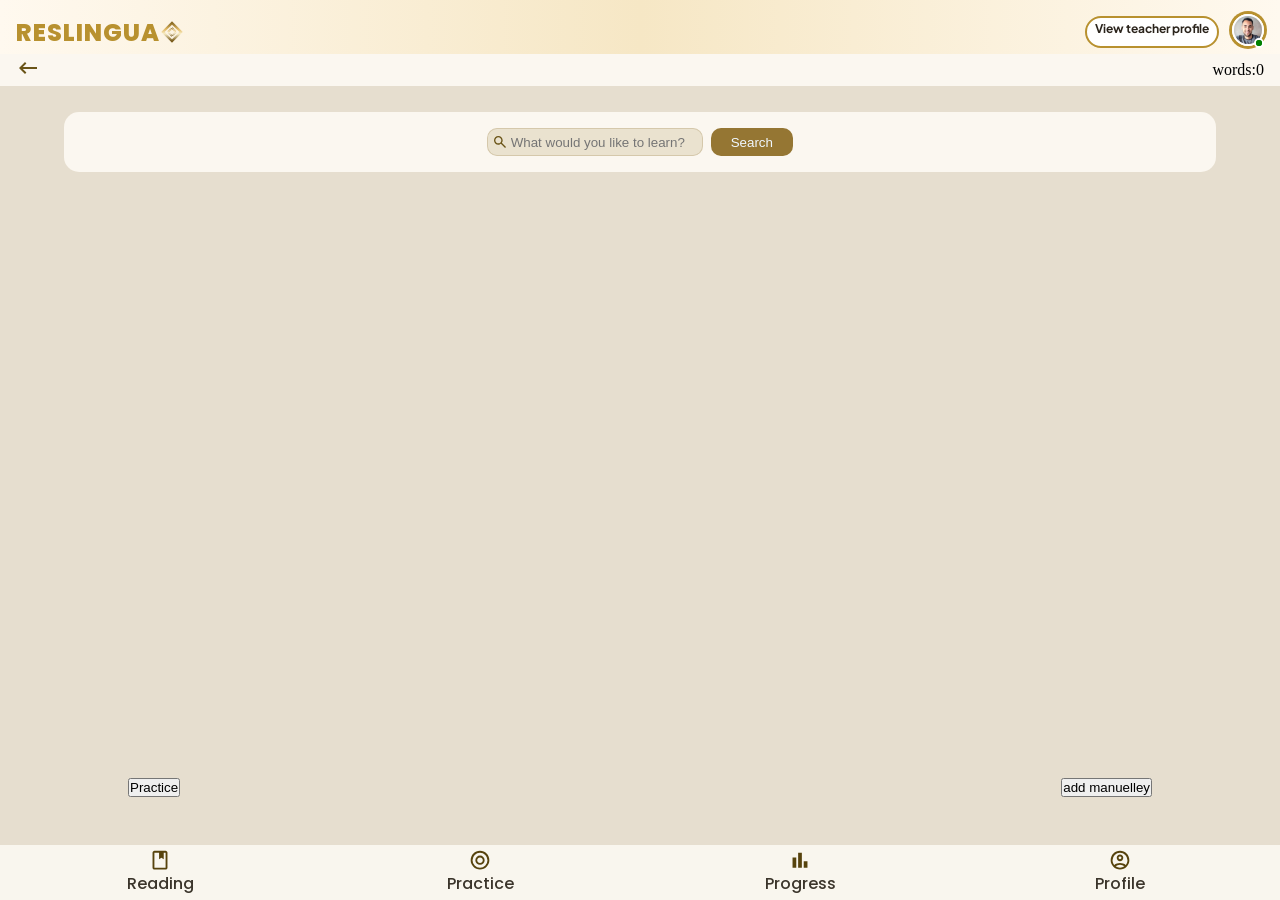
==== AddWordsToCart.html @ 48aee8d4 "push" ====
<!DOCTYPE html>
<html>
  <head>
    <link rel="stylesheet" href="Styles/Global.css">

     <link rel="preconnect" href="https://fonts.googleapis.com">
<link rel="preconnect" href="https://fonts.gstatic.com" crossorigin>
<link href="https://fonts.googleapis.com/css2?family=Poppins:ital,wght@0,100;0,200;0,300;0,400;0,500;0,600;0,700;0,800;0,900;1,100;1,200;1,300;1,400;1,500;1,600;1,700;1,800;1,900&display=swap" rel="stylesheet">
 
    <link rel="preconnect" href="https://fonts.googleapis.com">
<link rel="preconnect" href="https://fonts.gstatic.com" crossorigin>
<link href="https://fonts.googleapis.com/css2?family=Inter:ital,opsz,wght@0,14..32,100..900;1,14..32,100..900&display=swap" rel="stylesheet">
    <link rel="preconnect" href="https://fonts.googleapis.com">
<link rel="preconnect" href="https://fonts.gstatic.com" crossorigin>
<link rel="preconnect" href="https://fonts.googleapis.com">
<link rel="preconnect" href="https://fonts.gstatic.com" crossorigin>
<link href="https://fonts.googleapis.com/css2?family=Cinzel:wght@400..900&display=swap" rel="stylesheet">

<link rel="preconnect" href="https://fonts.googleapis.com">
<link rel="preconnect" href="https://fonts.gstatic.com" crossorigin>
<link href="https://fonts.googleapis.com/css2?family=Plus+Jakarta+Sans:ital,wght@0,200..800;1,200..800&display=swap" rel="stylesheet">

<link rel="preconnect" href="https://fonts.googleapis.com">
<link rel="preconnect" href="https://fonts.gstatic.com" crossorigin>
<link href="https://fonts.googleapis.com/css2?family=Fraunces:ital,opsz,wght@0,9..144,100..900;1,9..144,100..900&family=Plus+Jakarta+Sans:ital,wght@0,200..800;1,200..800&display=swap" rel="stylesheet">
    <meta charset="UTF-8">
    <meta name="viewport" content="width=device-width,initial-scale=1.0">
    <title>READING</title>
    <link rel="icon" type="image/svg+xml" href="Pictures/logo.svg">
    <style>
       main { 
      background-color: var(--bg-card);
      margin-top: 7rem;
      width: 90%;
      display: flex;
      padding: 1rem 1.3rem;
      border-radius: 15px;
      justify-content: center;
      margin-inline: auto;
       }
       .search {
        display: flex;
        
       }
       .search-button {
        background-color:rgb(234, 226, 207);
        height: 1.75rem;
        border: 1px solid rgb(213, 200, 171) ;
        border-right: none ;
        border-top-left-radius: 10px;
        border-bottom-left-radius: 10px;
       }
       input {
        width: 80%;
         background-color:rgb(234, 226, 207);
        height: 1.75rem;
        border: 1px solid rgb(213, 200, 171) ;
        border-left: none ;
        margin-left: -0.1rem;
        border-top-right-radius: 10px;
        border-bottom-right-radius: 10px;
       }
       .rechercher {
        width: 6.5rem;
        margin-left: 0.5rem;
        background-color:rgb(149, 118, 51) ;
        border-radius: 10px;
        color: aliceblue;
        border: none;
       }
       .impossible {
        color: rgb(157, 41, 41);
       }
       .ajouter {
        color: blue;
        text-decoration: underline;
       }
       .header2{
      display: flex;
      justify-content: space-between;
      align-items: center;
      background-color: var(--bg-card);
      height: 2rem;
      position: fixed;
      top: 3.4rem;
      right: 0;
      left: 0;
      padding: 0.5rem 1rem;
      margin-bottom: 1.1rem;
     }
      .footer2{
      display: flex;
      justify-content: space-between;
      align-items: center;
      color: white;
      width: 80%;
      margin-inline: auto;
      position: fixed;
      right: 50%;
      top: 83%;
      transform: translate(50%, 50%);
      height: 2.5rem;
      border-radius: 15px;
      margin-bottom: 1.1rem;
     }
    </style>
  </head>
  <body>
    <header>
      <div class="left-side">
        <span class="logo-text">RESLINGUA</span>
          <svg class="logo-svg" xmlns="http://www.w3.org/2000/svg" viewBox="0 0 300 300" width="300" height="300">
  <defs>
    <linearGradient id="or" x1="0%" y1="0%" x2="100%" y2="100%">
      <stop offset="0%"   stop-color="#8A6A22"/>
      <stop offset="35%"  stop-color="#E1BA66"/>
      <stop offset="60%"  stop-color="#F8EDC6"/>
      <stop offset="100%" stop-color="#755717"/>
    </linearGradient>
  </defs>

  <!-- fond -->
  <rect x="0" y="0" width="300" height="300" fill="transparent"/>

  <!-- losange extérieur, contour plein -->
  <rect x="70" y="70" width="160" height="160"
        transform="rotate(45 150 150)"
        fill="none" stroke="url(#or)" stroke-width="30"/>

  <!-- losange intérieur, en tirets -->
  <rect x="115" y="115" width="70" height="70"
        transform="rotate(45 150 150)"
        fill="none" stroke="url(#or)" stroke-width="26"
        stroke-dasharray="8 6"/>

</svg>
      </div>

      <div class="right-side">
        <a class="profile-button" href="https://preply.com/fr/tuteur/6178301">View teacher profile</a>
        <div class="profile-image-div" >
          <img class="profile-image" src="Pictures/teacher-profile.jpeg">
          <button class="green-dot"></button>
        </div>
      </div>
    </header>
   <div class="header2 js-header2">
          <a href="Practice.html"><svg xmlns="http://www.w3.org/2000/svg" height="24px" viewBox="0 -960 960 960" width="24px" fill="#6a5417"><path d="M360-240 120-480l240-240 56 56-144 144h568v80H272l144 144-56 56Z"/></svg></a>
          <p>words:<span id="wordsNum">0</span></p>
        </div>

     <main >
      <div>
        <div class="search">
          <button class="search-button"><svg style="display: flex; height:1rem" xmlns="http://www.w3.org/2000/svg" height="24px" viewBox="0 -960 960 960" width="24px" fill="#6a5417"><path d="M784-120 532-372q-30 24-69 38t-83 14q-109 0-184.5-75.5T120-580q0-109 75.5-184.5T380-840q109 0 184.5 75.5T640-580q0 44-14 83t-38 69l252 252-56 56ZM380-400q75 0 127.5-52.5T560-580q0-75-52.5-127.5T380-760q-75 0-127.5 52.5T200-580q0 75 52.5 127.5T380-400Z"/></svg></button>
          <input placeholder="What would you like to learn?">
          <button class="rechercher" id="search">Search</button>
        </div>
        <p id="impossible" class="impossible"></p>
         <div id="cartas" style="display: flex;
          flex-direction: column;
         ">

         </div>
      </div>

    </main>
    <div class="footer2 js-footer2">
      <button href="wordMeaning.html">
           Practice
      </button>
      <button href="wordMeaning.html">
           add manuelley
      </button>
    </div>
    <footer class="js-footer">
      <a href="Reading2.html" class="footer-button" >
        <svg class="footer-svg" xmlns="http://www.w3.org/2000/svg" height="24px" viewBox="0 -960 960 960" width="24px" fill="#57430d"><path d="M240-80q-33 0-56.5-23.5T160-160v-640q0-33 23.5-56.5T240-880h480q33 0 56.5 23.5T800-800v640q0 33-23.5 56.5T720-80H240Zm0-80h480v-640h-80v280l-100-60-100 60v-280H240v640Zm0 0v-640 640Zm200-360 100-60 100 60-100-60-100 60Z"/></svg>
        <span class="footer-text">Reading</span>
      </a>
    


<a  href="Practice.html" class="footer-button">
        <svg class="footer-svg" xmlns="http://www.w3.org/2000/svg" height="24px" viewBox="0 -960 960 960" width="24px" fill="#57430d"><path d="M480-360q-50 0-85-35t-35-85q0-50 35-85t85-35q50 0 85 35t35 85q0 50-35 85t-85 35ZM324-111.5Q251-143 197-197t-85.5-127Q80-397 80-480t31.5-156Q143-709 197-763t127-85.5Q397-880 480-880t156 31.5Q709-817 763-763t85.5 127Q880-563 880-480t-31.5 156Q817-251 763-197t-127 85.5Q563-80 480-80t-156-31.5ZM480-160q133 0 226.5-93.5T800-480q0-133-93.5-226.5T480-800q-133 0-226.5 93.5T160-480q0 133 93.5 226.5T480-160Zm0-320Zm141.5 141.5Q680-397 680-480t-58.5-141.5Q563-680 480-680t-141.5 58.5Q280-563 280-480t58.5 141.5Q397-280 480-280t141.5-58.5Z"/></svg>
        <span class="footer-text"  >Practice</span>
</a>


      <a href="Progress.html" class="footer-button">
        <svg class="footer-svg" xmlns="http://www.w3.org/2000/svg" height="24px" viewBox="0 -960 960 960" width="24px" fill="#57430d"><path d="M640-160v-280h160v280H640Zm-240 0v-640h160v640H400Zm-240 0v-440h160v440H160Z"/></svg>
        <span class="footer-text" >Progress</span>
      </a>
      <div class="footer-button"  >
        <svg class="footer-svg" xmlns="http://www.w3.org/2000/svg" height="24px" viewBox="0 -960 960 960" width="24px" fill="#57430d"><path d="M234-276q51-39 114-61.5T480-360q69 0 132 22.5T726-276q35-41 54.5-93T800-480q0-133-93.5-226.5T480-800q-133 0-226.5 93.5T160-480q0 59 19.5 111t54.5 93Zm146.5-204.5Q340-521 340-580t40.5-99.5Q421-720 480-720t99.5 40.5Q620-639 620-580t-40.5 99.5Q539-440 480-440t-99.5-40.5ZM480-80q-83 0-156-31.5T197-197q-54-54-85.5-127T80-480q0-83 31.5-156T197-763q54-54 127-85.5T480-880q83 0 156 31.5T763-763q54 54 85.5 127T880-480q0 83-31.5 156T763-197q-54 54-127 85.5T480-80Zm100-95.5q47-15.5 86-44.5-39-29-86-44.5T480-280q-53 0-100 15.5T294-220q39 29 86 44.5T480-160q53 0 100-15.5ZM523-537q17-17 17-43t-17-43q-17-17-43-17t-43 17q-17 17-17 43t17 43q17 17 43 17t43-17Zm-43-43Zm0 360Z"/></svg>
        <span class="footer-text">Profile</span>
      </div>
    </footer>
    
  </body>
  <script>
    let cartes = JSON.parse(localStorage.getItem('cartes')).reverse();
    
    console.log(cartes);

    const index = localStorage.getItem('index');
    console.log(index);


    const search = document.getElementById('search');
    const impossible = document.getElementById('impossible');
    const cartas = document.getElementById('cartas');
    const wordsNum = document.getElementById('wordsNum');
    wordsNum.textContent = cartes[index].wordMeaningCarts.length;


    search.addEventListener('click', () => {
    impossible.innerHTML = `Impossible de trouver "<span >word</span>" dans le dictionnaire
     <p><a class="ajouter">ajouter ce mot manuelllemnt</a></p>`;
    });

     cartes[index].wordMeaningCarts.reverse().forEach((element, ind) => {
     const carr = document.createElement('div');
       carr.innerHTML =`<div  style="display:flex;
        justify-content: space-between;
         align-items: center;
       ">
         <div>
                <span>${element.word}</span>
                <p>${element.meaning}</p>
              </div>
              <div  style="display: flex;
                flex-direction: column;
              ">
                <span><svg xmlns="http://www.w3.org/2000/svg" height="24px" viewBox="0 -960 960 960" width="24px" fill="#6a5417"><path d="M560-131v-82q90-26 145-100t55-168q0-94-55-168T560-749v-82q124 28 202 125.5T840-481q0 127-78 224.5T560-131ZM120-360v-240h160l200-200v640L280-360H120Zm440 40v-322q47 22 73.5 66t26.5 96q0 51-26.5 94.5T560-320ZM400-606l-86 86H200v80h114l86 86v-252ZM300-480Z"/></svg></span>
                <span><svg xmlns="http://www.w3.org/2000/svg" height="24px" viewBox="0 -960 960 960" width="24px" fill="#6a5417"><path d="M280-120q-33 0-56.5-23.5T200-200v-520h-40v-80h200v-40h240v40h200v80h-40v520q0 33-23.5 56.5T680-120H280Zm400-600H280v520h400v-520ZM360-280h80v-360h-80v360Zm160 0h80v-360h-80v360ZM280-720v520-520Z"/></svg></span>
              </div>
              
              </div>`

           cartas.appendChild(carr);
      
     });
    
  </script>
</html>
---- Styles/Global.css ----
* {
  margin: 0;
  padding: 0;
  box-sizing: border-box;
}
:root {
--bg-main: rgb(230, 222, 207);
--bg-card: #FBF7F0;
--text-primary: #2B241C;
--text-muted: #8C7F6C;
--accent: #3A5A40;
--accent-dark: #2C4530;
--accent-soft: #E4EBE1;
--gold: #B8912F;
--bronze: #8a806f;
--line: #DCD0BB;
--creme-chaud: #F9F6EE;
--active-element : #a98a3a;
--brun-noir: #3b352b;
--vert-footer: #5f8f72;
--header: linear-gradient(
        90deg,
        #FFF9EF,
        #F6E7C5,
        #FFF9EF
        );
}
body{
  background-color: var(--bg-main);
  position: relative;
}
header{
  display: flex;
  position:fixed;
  top: 0;
  right: 0;
  left: 0;
  justify-content: space-between;
  background: var(--header);
  padding: 0rem 1rem;
  min-height: 3.5rem;
  align-items: center;
}
/*left side*/
.left-side {
  display: flex;
  align-items: center;
  justify-content: center;
}
.logo-text {
  font-family: 'Poppins', sans-serif;
  letter-spacing: 1px;
  text-transform: uppercase;
  color: var(--gold);
  font-family: 'Poppins', sans-serif;
          font-size: 1.12rem;
          font-weight: 800;
}
.logo-svg{
  height: 1.25rem;
  width: auto;
}
/*right side*/
.right-side {
  display: flex;
  justify-content: center;
  align-items: center;
}
.profile-image-div {
  position: relative;
}
.profile-image {
  height: 2rem;
  border-radius: 1rem;
  border: 1.5px white solid;
  box-shadow: 0px 0px 0px 2px #B8912F;
}
.green-dot{
  background-color: green;
  height: 0.6rem;
  width: 0.6rem;
  border-radius: 10px;
  border: 2px solid white;
  position: absolute;
  right: 0px;
  bottom: 2px;
}
.green-dot::after{
  content: '';
  background-color: green;
  height: 0.4rem;
  width: 0.4rem;
  border-radius: 10px;
  position: absolute;
  right: 0;
  bottom: 0;
  animation: pulse infinite 3s;
}
@keyframes pulse {
0% {
transform: scale(1);
opacity: 1;
}
70% {
transform: scale(1.8);
opacity: 0;
}
100% {
transform: scale(1.8);
opacity: 0;
}

}
.profile-button {
   display: flex;
        justify-content: center;
        align-items: center;
           height: fit-content;
  background-color: #ffffff;
  margin-right: 0.5rem;
  color: #2B241C;
  border-radius: 1rem;
  text-decoration: none;
  padding-left: 0.3rem;
  padding-right: 0.3rem;
  padding-bottom: 0.2rem;
  border: solid 2px var(--gold);
  font-family: 'Plus Jakarta Sans', sans-serif;
  font-size: 0.9rem;
  font-weight: 700;

}

/*medias*/

@media (min-width: 768px) {
header{
  min-height: 6rem;
}
.logo-text{
  font-size: 1.75rem;
}
.logo-svg{
  height:1.75rem;
}
.profile-image {
  height: 2rem;
  border-radius: 2rem;
  border: 1.5px white solid;
  box-shadow: 0px 0px 0px 2px #B8912F;
}
.profile-button {
  background-color: #ffffff;
  margin-right: 1rem;
  border-radius: 1rem;
  padding-left: 0.3rem;
  padding-right: 0.3rem;
  padding-bottom: 0.2rem;
  border: solid 2px var(--gold);
  font-family: 'Plus Jakarta Sans', sans-serif;
  height: 1.7rem;
  font-size: 0.75rem;
  font-weight: 700;

}
}
@media (min-width: 1024px) {
header{
  min-height: 4rem;
}
.logo-text{
  font-size: 1.5rem;
}
.logo-svg{
  height:1.5rem;
}
.profile-image {
  height: 2rem;
  border-radius: 2rem;
  border: 2px white solid;
  box-shadow: 0px 0px 0px 3px #B8912F;
}
.profile-button {
  background-color: #ffffff;
  margin-right: 0.8rem;
  border-radius: 1rem;
  padding-left: 0.5rem;
  padding-right: 0.5rem;
  padding-bottom: 0.5rem;
  height: 2rem;
  font-size: 0.75rem;
  font-weight: 700;

}
}
@media (min-width: 1440px) {
header{
  min-height: 4rem;
}
.logo-text{
  font-size: 1.5rem;
}
.logo-svg{
  height:1.5rem;
}
.profile-image {
  height: 2rem;
  border-radius: 2rem;
  border: 2px white solid;
  box-shadow: 0px 0px 0px 3px #B8912F;
}
.profile-button {
  background-color: #ffffff;
  margin-right: 0.8rem;
  border-radius: 1rem;
  padding-left: 0.5rem;
  padding-right: 0.5rem;
  padding-bottom: 0.5rem;
  height: 2rem;
  font-size: 0.75rem;
  font-weight: 700;

}
}
/*fooooter*/
footer {
  height: auto;
  min-height: fit-content ;
  background-color: var(--creme-chaud) ;
  display: grid;
  grid-template-columns: 1fr 1fr 1fr 1fr;
  align-items: center;
  justify-content: center;
  position: fixed;
  bottom: 0;
  right: 0;
  left: 0;
}
.footer-button {
  display: flex;
  flex-direction: column;
  justify-content: center;
  align-items: center;
  padding: 0.25rem;
  text-decoration: none;
}
.footer-button:hover{
  cursor: pointer;
  background-color: #e6ded1;
  border-radius: 5px;
}
.footer-svg {
 height: 1.4rem;
  color: var(--bronze);
}
.footer-svg:hover{
  fill: var(--vert-footer);
}
.footer-text {
  color: var(--brun-noir);
  font-family: 'Poppins', sans-serif;
  text-decoration: none;
  font-weight: 500;
}
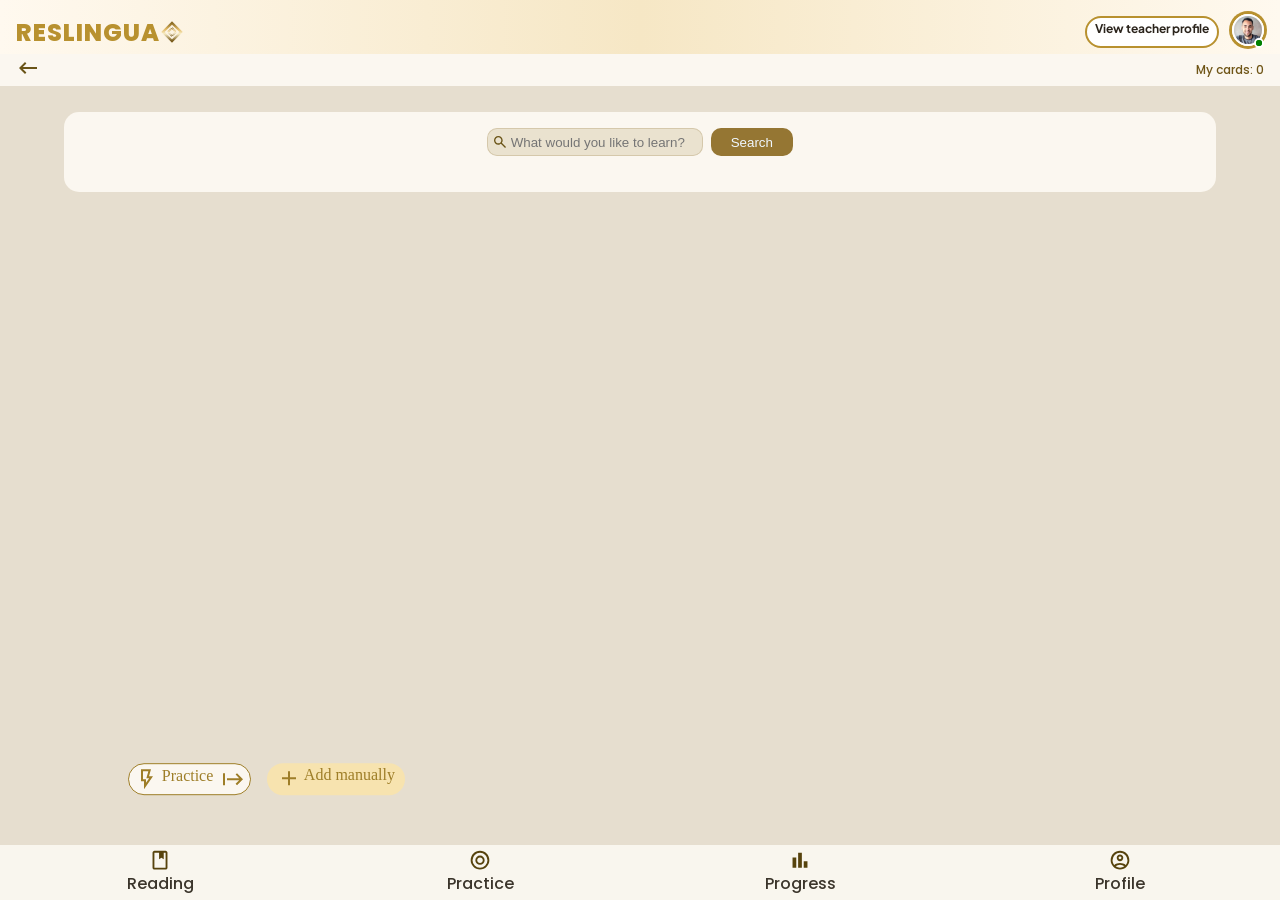
==== commit 7521bcdd: "hhh" ====
--- a/AddWordsToCart.html
+++ b/AddWordsToCart.html
@@ -37,6 +37,13 @@
       border-radius: 15px;
       justify-content: center;
       margin-inline: auto;
+       margin-bottom:7rem
+       }
+       .myCards {
+        color: rgb(111, 85, 23);
+        font-family: 'Poppins', serif;
+        font-size: 0.75rem;
+        font-weight: 500;
        }
        .search {
         display: flex;
@@ -69,10 +76,15 @@
         border: none;
        }
        .impossible {
-        color: rgb(157, 41, 41);
+        color: rgb(173, 40, 40);
+        margin-bottom: 1.25rem;
+        margin-top: 0.65rem;
        }
        .ajouter {
-        color: blue;
+        margin-top: 0.4rem;
+       }
+       .ajouterAfter {
+        color: #886b1a;
         text-decoration: underline;
        }
        .header2{
@@ -90,19 +102,50 @@
      }
       .footer2{
       display: flex;
-      justify-content: space-between;
-      align-items: center;
       color: white;
-      width: 80%;
+      width: 100%;
       margin-inline: auto;
       position: fixed;
-      right: 50%;
+      right: 40%;
       top: 83%;
       transform: translate(50%, 50%);
-      height: 2.5rem;
-      border-radius: 15px;
-      margin-bottom: 1.1rem;
      }
+     .commencerPersonal1 {
+  background-color: var(--bg-card);
+ color: #9e7e28;
+ border: 1.5px solid ;
+ font-size: 1rem;
+ text-decoration: none;
+ font-weight: 400;
+ font-family:'Poppins', serif;
+ padding: 0.2rem 0.3rem;
+ width: fit-content;
+ margin-right: 1rem;
+ justify-content: center;
+ display: flex;
+ border-radius: 20px;
+}
+.commencerPersonal2 {
+  background-color: rgb(247, 227, 175);
+ color: #9e7e28;
+ border: none;
+ font-size: 1rem;
+ text-decoration: none;
+ font-weight: 400;
+ font-family:'Poppins', serif;
+ padding: 0.2rem 0.6rem;
+ width: fit-content;
+ justify-content: center;
+ display: flex;
+ border-radius: 20px;
+}
+.meaning {
+  font-family: Georgia;
+      font-size: 0.75rem;
+      color: #6e5a25;
+      width: auto;
+      max-width: 90%;
+}
     </style>
   </head>
   <body>
@@ -146,14 +189,14 @@
     </header>
    <div class="header2 js-header2">
           <a href="Practice.html"><svg xmlns="http://www.w3.org/2000/svg" height="24px" viewBox="0 -960 960 960" width="24px" fill="#6a5417"><path d="M360-240 120-480l240-240 56 56-144 144h568v80H272l144 144-56 56Z"/></svg></a>
-          <p>words:<span id="wordsNum">0</span></p>
+          <p class="myCards">My cards: <span id="wordsNum">0</span></p>
         </div>
 
      <main >
       <div>
         <div class="search">
           <button class="search-button"><svg style="display: flex; height:1rem" xmlns="http://www.w3.org/2000/svg" height="24px" viewBox="0 -960 960 960" width="24px" fill="#6a5417"><path d="M784-120 532-372q-30 24-69 38t-83 14q-109 0-184.5-75.5T120-580q0-109 75.5-184.5T380-840q109 0 184.5 75.5T640-580q0 44-14 83t-38 69l252 252-56 56ZM380-400q75 0 127.5-52.5T560-580q0-75-52.5-127.5T380-760q-75 0-127.5 52.5T200-580q0 75 52.5 127.5T380-400Z"/></svg></button>
-          <input placeholder="What would you like to learn?">
+          <input id="input" placeholder="What would you like to learn?">
           <button class="rechercher" id="search">Search</button>
         </div>
         <p id="impossible" class="impossible"></p>
@@ -166,12 +209,15 @@
 
     </main>
     <div class="footer2 js-footer2">
-      <button href="wordMeaning.html">
-           Practice
-      </button>
-      <button href="wordMeaning.html">
-           add manuelley
-      </button>
+      <a class="commencerPersonal1 PracticeVocab">
+           <svg xmlns="http://www.w3.org/2000/svg" height="24px" viewBox="0 -960 960 960" width="24px" fill="#9e7e28"><path d="m480-336 128-184H494l80-280H360v320h120v144ZM400-80v-320H280v-480h400l-80 280h160L400-80Zm80-400H360h120Z"/></svg>
+               <span>&nbsp;Practice &nbsp;</span>
+               <svg xmlns="http://www.w3.org/2000/svg" height="24px" viewBox="0 -960 960 960" width="24px" fill="#9e7e28"><path d="M80-240v-480h80v480H80Zm560 0-57-56 144-144H240v-80h487L584-664l56-56 240 240-240 240Z"/></svg>
+      </a>
+      <a href="wordMeaning.html" class="commencerPersonal2">
+           <svg xmlns="http://www.w3.org/2000/svg" height="24px" viewBox="0 -960 960 960" width="24px" fill="#9e7e28"><path d="M440-440H200v-80h240v-240h80v240h240v80H520v240h-80v-240Z"/></svg>
+              <span>&nbsp;Add manually</span>
+      </a>
     </div>
     <footer class="js-footer">
       <a href="Reading2.html" class="footer-button" >
@@ -199,7 +245,7 @@
     
   </body>
   <script>
-    let cartes = JSON.parse(localStorage.getItem('cartes')).reverse();
+    let cartes = JSON.parse(localStorage.getItem('cartes'));
     
     console.log(cartes);
 
@@ -208,39 +254,91 @@
 
 
     const search = document.getElementById('search');
+    const input = document.getElementById('input');
     const impossible = document.getElementById('impossible');
     const cartas = document.getElementById('cartas');
     const wordsNum = document.getElementById('wordsNum');
     wordsNum.textContent = cartes[index].wordMeaningCarts.length;
-
-
+    
+    
     search.addEventListener('click', () => {
-    impossible.innerHTML = `Impossible de trouver "<span >word</span>" dans le dictionnaire
-     <p><a class="ajouter">ajouter ce mot manuelllemnt</a></p>`;
+      impossible.innerHTML = `Couldn't find "<span>${input.value}</span>" in the dictionary.
+      <a  class="ajouterAfter" href="wordMeaning.html"><p class="ajouter" >Add this word manually</a></p>`;
     });
-
-     cartes[index].wordMeaningCarts.reverse().forEach((element, ind) => {
+    
+    
+    
+
+    
+
+
+
+     cartes[index].wordMeaningCarts.forEach((element, ind) => {
      const carr = document.createElement('div');
-       carr.innerHTML =`<div  style="display:flex;
-        justify-content: space-between;
-         align-items: center;
-       ">
-         <div>
-                <span>${element.word}</span>
-                <p>${element.meaning}</p>
+     carr.innerHTML =`
+     <div>
+      <div  style="display: flex;
+      justify-content: space-between;
+      align-items: center;
+      border-top: 1px solid #dec789;
+      padding-top:0.5rem;
+      ">
+            <div><span class="word">${element.word}</span></div>
+
+            <div style="display: flex;
+      justify-content: space-between;
+      ">
+              <span class="prononce" style="margin-right:1rem"><svg xmlns="http://www.w3.org/2000/svg" height="24px" viewBox="0 -960 960 960" width="20px" fill="#6a5417"><path d="M560-131v-82q90-26 145-100t55-168q0-94-55-168T560-749v-82q124 28 202 125.5T840-481q0 127-78 224.5T560-131ZM120-360v-240h160l200-200v640L280-360H120Zm440 40v-322q47 22 73.5 66t26.5 96q0 51-26.5 94.5T560-320ZM400-606l-86 86H200v80h114l86 86v-252ZM300-480Z"/></svg></span>
+              
+              <span class="corbeille"><svg xmlns="http://www.w3.org/2000/svg" height="24px" viewBox="0 -960 960 960" width="20px" fill="#6a5417"><path d="M280-120q-33 0-56.5-23.5T200-200v-520h-40v-80h200v-40h240v40h200v80h-40v520q0 33-23.5 56.5T680-120H280Zm400-600H280v520h400v-520ZM360-280h80v-360h-80v360Zm160 0h80v-360h-80v360ZM280-720v520-520Z"/></svg></span>
               </div>
-              <div  style="display: flex;
-                flex-direction: column;
-              ">
-                <span><svg xmlns="http://www.w3.org/2000/svg" height="24px" viewBox="0 -960 960 960" width="24px" fill="#6a5417"><path d="M560-131v-82q90-26 145-100t55-168q0-94-55-168T560-749v-82q124 28 202 125.5T840-481q0 127-78 224.5T560-131ZM120-360v-240h160l200-200v640L280-360H120Zm440 40v-322q47 22 73.5 66t26.5 96q0 51-26.5 94.5T560-320ZM400-606l-86 86H200v80h114l86 86v-252ZM300-480Z"/></svg></span>
-                <span><svg xmlns="http://www.w3.org/2000/svg" height="24px" viewBox="0 -960 960 960" width="24px" fill="#6a5417"><path d="M280-120q-33 0-56.5-23.5T200-200v-520h-40v-80h200v-40h240v40h200v80h-40v520q0 33-23.5 56.5T680-120H280Zm400-600H280v520h400v-520ZM360-280h80v-360h-80v360Zm160 0h80v-360h-80v360ZM280-720v520-520Z"/></svg></span>
-              </div>
-              
-              </div>`
+
+             </div>
+        
+        
+              <div style="margin-bottom:0.5rem; margin-top:0rem">
+                    <p class="meaning">${element.meaning}</p>
+                    </div>
+        
+        
+        </div> 
+              `
 
            cartas.appendChild(carr);
-      
-     });
-    
+           
+          });
+          console.log(cartes[index].wordMeaningCarts);
+
+          const corbeille = document.querySelectorAll('.corbeille');
+          corbeille.forEach((element, indexo) => {
+           element.addEventListener('click', ()=> {
+             console.log(indexo);
+             cartes[index].wordMeaningCarts.splice(indexo, 1);
+             localStorage.setItem('cartes', JSON.stringify(cartes));
+             location.reload();
+           });
+          });
+
+          const prononce = document.querySelectorAll('.prononce');
+          const audio = window.speechSynthesis;
+          prononce.forEach((element, ind) => {
+            element.addEventListener('click', () => {
+              const thisWord = new SpeechSynthesisUtterance(cartes[index].wordMeaningCarts[ind].word);
+              thisWord.lang = 'fr-FR'
+              audio.speak(thisWord);
+            });
+          });
+
+          const PracticeVocab = document.querySelectorAll('.PracticeVocab');
+          PracticeVocab.forEach(element => {
+            element.addEventListener('click', ()=> {
+              if(cartes[index].wordMeaningCarts.length <1) {
+              alert('Add some words first!');
+              } else {
+                window.location.href='PracticeWordMean.html'
+              }
+            });
+          });
+          
   </script>
 </html>
